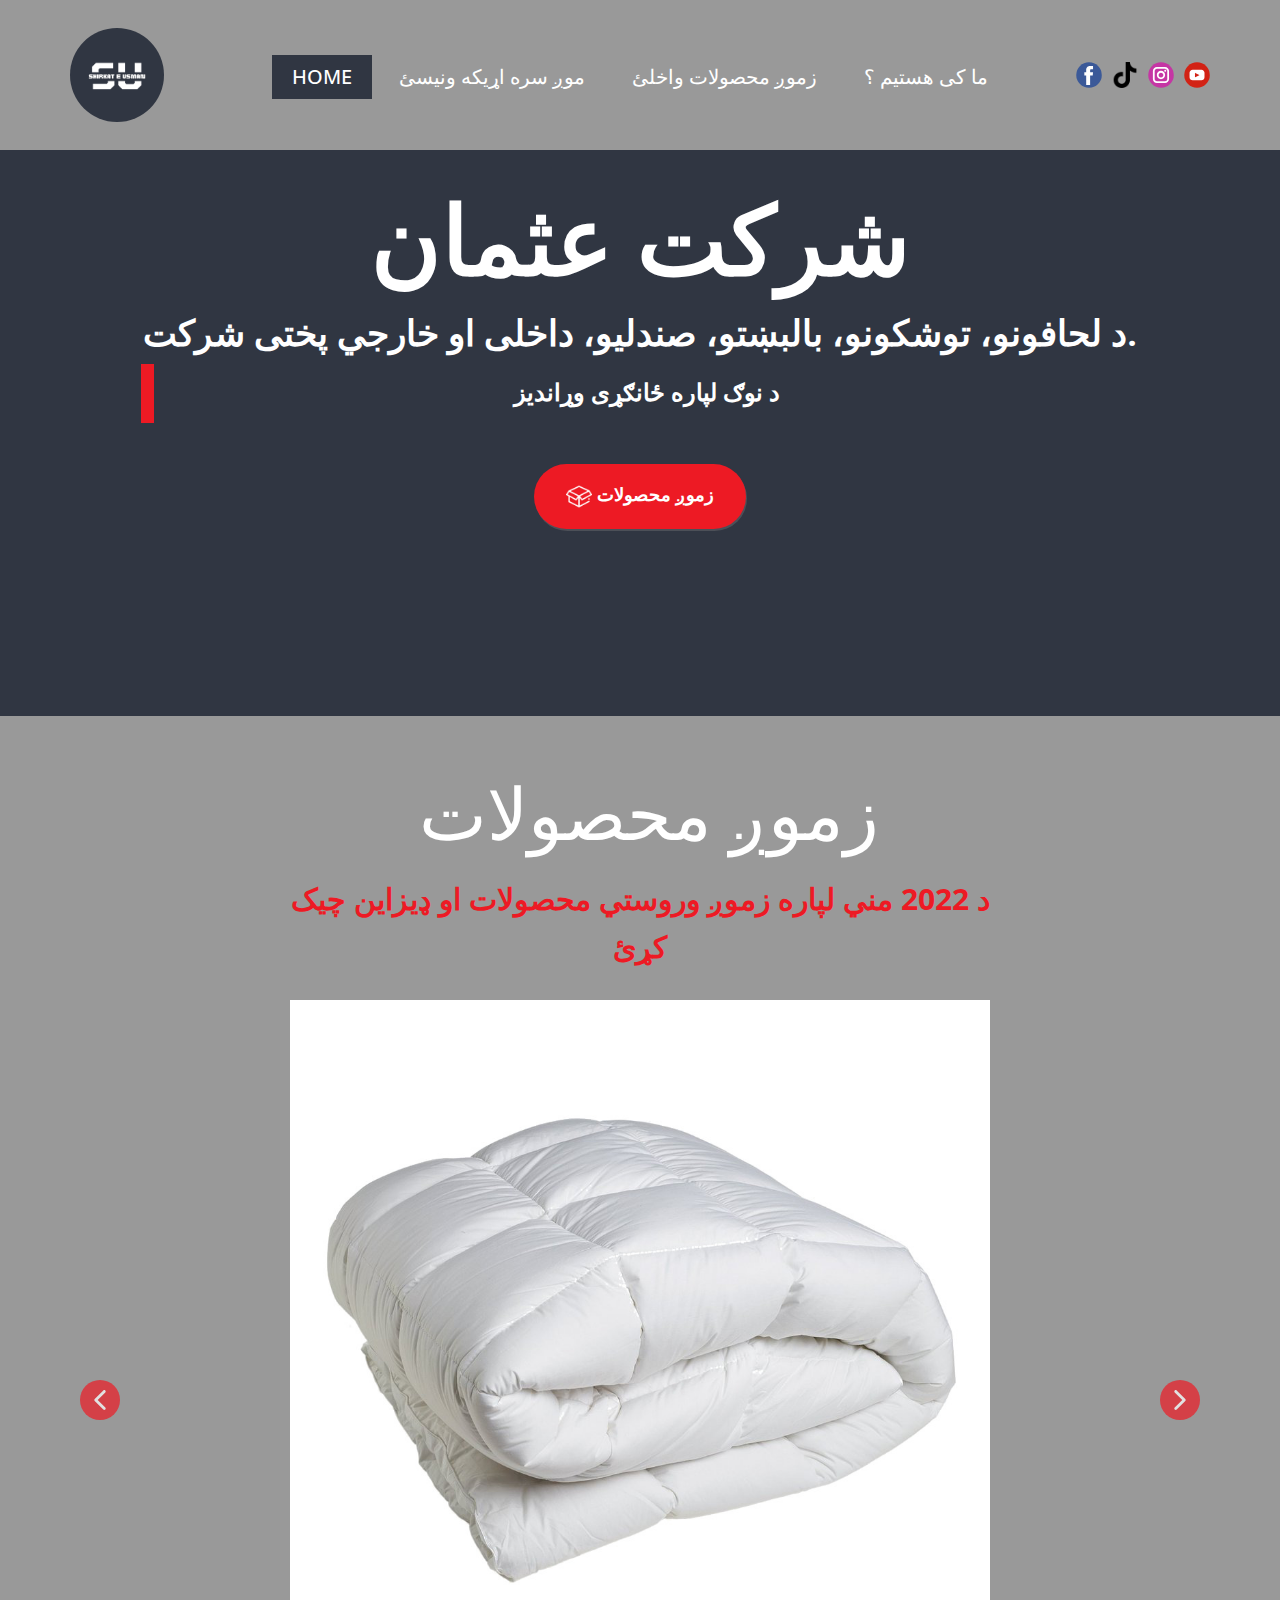
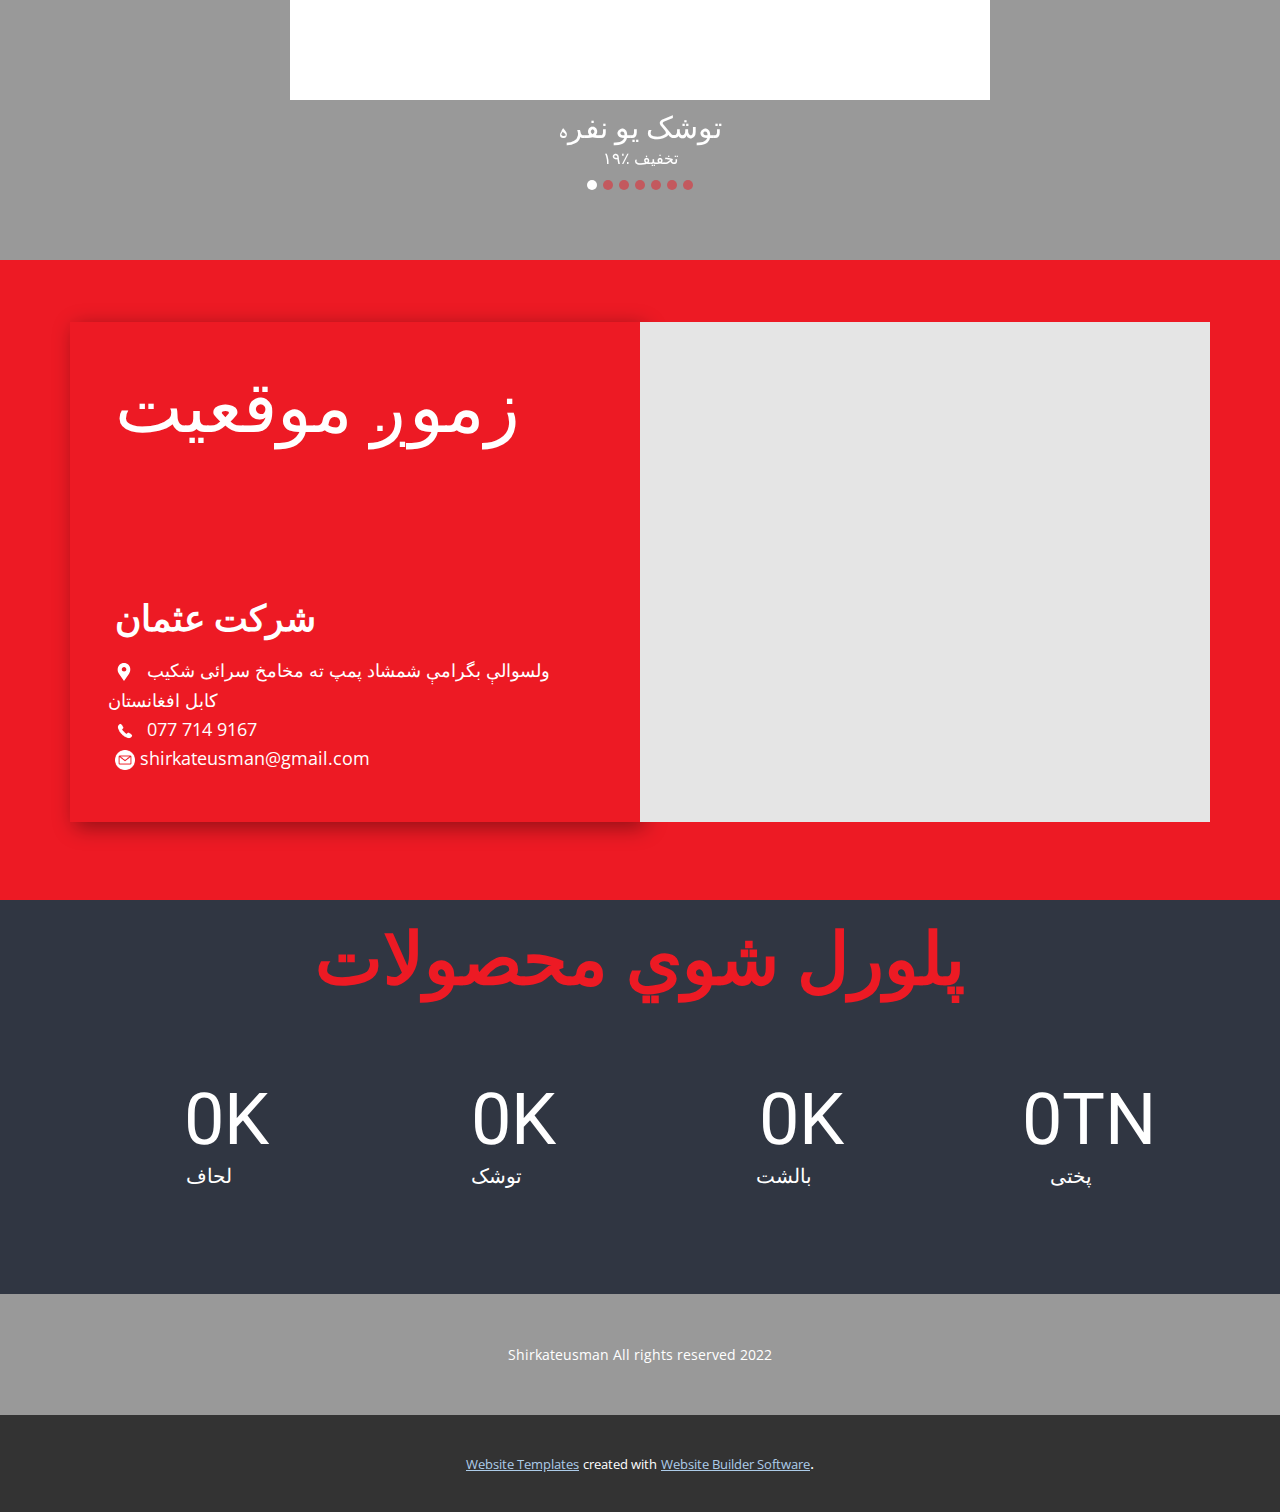
==== index.html @ 60463404 "update navbar links" ====
<!DOCTYPE html>
<html style="font-size: 16px;" lang="en-AF">

<head>
  <meta name="viewport" content="width=device-width, initial-scale=1.0">
  <meta charset="utf-8">
  <meta name="keywords" content="INTUITIVE, Maximize, Your Production">
  <meta name="description"
    content="We are a leading fabric production services company in kabul Afghanistan with about 16 years of selling cotton fabric mattress and pillows in kabul and other provinces of afghanistan  ">
  <meta name="robots" content="index, follow">
  <title>شرکت عثمان د لحافونو توشکو شرکت پہ کبل </title>
  <link rel="stylesheet" href="nicepage.css" media="screen">
  <link rel="stylesheet" href="Home.css" media="screen">
  <script class="u-script" type="text/javascript" src="jquery.js" defer=""></script>
  <script class="u-script" type="text/javascript" src="nicepage.js" defer=""></script>
  <meta name="generator" content="Nicepage 4.20.1, nicepage.com">
  <meta name="title" content="شرکت عثمان د لحافونو توشوکونو شرکت په کابل کې">
  <meta http-equiv="Content-Type" content="text/html; charset=utf-8">
  <meta name="language" content="English">
  <meta name="revisit-after" content="10 days">
  <meta name="author" content="شرکت عثمان">
  <link id="u-theme-google-font" rel="stylesheet"
    href="https://fonts.googleapis.com/css?family=Roboto:100,100i,300,300i,400,400i,500,500i,700,700i,900,900i|Open+Sans:300,300i,400,400i,500,500i,600,600i,700,700i,800,800i">





  <script type="application/ld+json">
    {
      "@context": "http://schema.org",
      "@type": "Organization",
      "name": "Site1",
      "sameAs": [
        "https://www.facebook.com/ShirkatUsman/",
        "https://www.tiktok.com/@coolsu_01",
        "https://www.youtube.com/channel/UCxz8L4foG8QhGZEIFNrtxDw"
      ]
    }
  </script>
  <meta name="theme-color" content="#478ac9">
  <meta property="og:title" content="شرکت عثمان د لحافونو توشکو شرکت پہ کبل">
  <meta property="og:description"
    content="We are a leading fabric production services company in kabul Afghanistan with about 16 years of selling cotton fabric mattress and pillows in kabul and other provinces of afghanistan  ">
  <meta property="og:type" content="website">
</head>

<body data-home-page="Home.html" data-home-page-title="Home" class="u-body u-overlap u-xl-mode" data-lang="en">
  <header class="u-align-center-sm u-align-center-xs u-clearfix u-custom-color-1 u-header u-sticky u-sticky-dba9"
    id="sec-fdee" data-animation-name="" data-animation-duration="0" data-animation-delay="0"
    data-animation-direction="">
    <div class="u-clearfix u-sheet u-sheet-1">
      <div
        class="u-align-center-md u-align-center-sm u-align-center-xs u-align-right-lg u-align-right-xl u-hover-feature u-social-icons u-spacing-10 u-social-icons-1"
        data-animation-name="" data-animation-duration="0" data-animation-direction="">
        <a class="u-social-url" title="facebook" target="_blank" href="https://www.facebook.com/ShirkatUsman/"><span
            class="u-icon u-social-facebook u-social-icon u-icon-1"><svg class="u-svg-link"
              preserveAspectRatio="xMidYMin slice" viewBox="0 0 112 112" style="">
              <use xmlns:xlink="http://www.w3.org/1999/xlink" xlink:href="#svg-246a"></use>
            </svg><svg class="u-svg-content" viewBox="0 0 112 112" x="0" y="0" id="svg-246a">
              <circle fill="currentColor" cx="56.1" cy="56.1" r="55"></circle>
              <path fill="#FFFFFF" d="M73.5,31.6h-9.1c-1.4,0-3.6,0.8-3.6,3.9v8.5h12.6L72,58.3H60.8v40.8H43.9V58.3h-8V43.9h8v-9.2
            c0-6.7,3.1-17,17-17h12.5v13.9H73.5z"></path>
            </svg></span>
        </a>
        <a class="u-social-url" title="tiktok" target="_blank" href="https://www.tiktok.com/@coolsu_01"><span
            class="u-file-icon u-icon u-social-icon u-social-twitter u-icon-2"><img src="images/3046120.png"
              alt=""></span>
        </a>
        <a class="u-social-url" title="instagram" target="_blank" href=""><span
            class="u-icon u-social-icon u-social-instagram u-icon-3"><svg class="u-svg-link"
              preserveAspectRatio="xMidYMin slice" viewBox="0 0 112 112" style="">
              <use xmlns:xlink="http://www.w3.org/1999/xlink" xlink:href="#svg-6060"></use>
            </svg><svg class="u-svg-content" viewBox="0 0 112 112" x="0" y="0" id="svg-6060">
              <circle fill="currentColor" cx="56.1" cy="56.1" r="55"></circle>
              <path fill="#FFFFFF"
                d="M55.9,38.2c-9.9,0-17.9,8-17.9,17.9C38,66,46,74,55.9,74c9.9,0,17.9-8,17.9-17.9C73.8,46.2,65.8,38.2,55.9,38.2
            z M55.9,66.4c-5.7,0-10.3-4.6-10.3-10.3c-0.1-5.7,4.6-10.3,10.3-10.3c5.7,0,10.3,4.6,10.3,10.3C66.2,61.8,61.6,66.4,55.9,66.4z">
              </path>
              <path fill="#FFFFFF"
                d="M74.3,33.5c-2.3,0-4.2,1.9-4.2,4.2s1.9,4.2,4.2,4.2s4.2-1.9,4.2-4.2S76.6,33.5,74.3,33.5z"></path>
              <path fill="#FFFFFF" d="M73.1,21.3H38.6c-9.7,0-17.5,7.9-17.5,17.5v34.5c0,9.7,7.9,17.6,17.5,17.6h34.5c9.7,0,17.5-7.9,17.5-17.5V38.8
            C90.6,29.1,82.7,21.3,73.1,21.3z M83,73.3c0,5.5-4.5,9.9-9.9,9.9H38.6c-5.5,0-9.9-4.5-9.9-9.9V38.8c0-5.5,4.5-9.9,9.9-9.9h34.5
            c5.5,0,9.9,4.5,9.9,9.9V73.3z"></path>
            </svg></span>
        </a>
        <a class="u-social-url" target="_blank" data-type="YouTube" title="YouTube"
          href="https://www.youtube.com/channel/UCxz8L4foG8QhGZEIFNrtxDw"><span
            class="u-icon u-social-icon u-social-youtube u-icon-4"><svg class="u-svg-link"
              preserveAspectRatio="xMidYMin slice" viewBox="0 0 112 112" style="">
              <use xmlns:xlink="http://www.w3.org/1999/xlink" xlink:href="#svg-0377"></use>
            </svg><svg class="u-svg-content" viewBox="0 0 112 112" x="0" y="0" id="svg-0377">
              <circle fill="currentColor" cx="56.1" cy="56.1" r="55"></circle>
              <path fill="#FFFFFF"
                d="M74.9,33.3H37.3c-7.4,0-13.4,6-13.4,13.4v18.8c0,7.4,6,13.4,13.4,13.4h37.6c7.4,0,13.4-6,13.4-13.4V46.7 C88.3,39.3,82.3,33.3,74.9,33.3L74.9,33.3z M65.9,57l-17.6,8.4c-0.5,0.2-1-0.1-1-0.6V47.5c0-0.5,0.6-0.9,1-0.6l17.6,8.9 C66.4,56,66.4,56.8,65.9,57L65.9,57z">
              </path>
            </svg></span>
        </a>
      </div>
      <nav
        class="u-align-center-lg u-align-center-xl u-align-right-md u-align-right-sm u-align-right-xs u-menu u-menu-one-level u-offcanvas u-menu-1"
        data-responsive-from="MD">
        <div class="menu-collapse"
          style="font-size: 1.25rem; letter-spacing: 0px; text-transform: uppercase; font-weight: 500;">
          <a class="u-button-style u-custom-active-border-color u-custom-active-color u-custom-border u-custom-border-color u-custom-borders u-custom-hover-border-color u-custom-hover-color u-custom-left-right-menu-spacing u-custom-padding-bottom u-custom-text-active-color u-custom-text-color u-custom-text-hover-color u-custom-top-bottom-menu-spacing u-nav-link"
            href="#" style="font-size: calc(1em + 4px);">
            <svg class="u-svg-link" preserveAspectRatio="xMidYMin slice" viewBox="0 0 302 302" style="">
              <use xmlns:xlink="http://www.w3.org/1999/xlink" xlink:href="#svg-8a8f"></use>
            </svg>
            <svg xmlns="http://www.w3.org/2000/svg" xmlns:xlink="http://www.w3.org/1999/xlink" version="1.1"
              id="svg-8a8f" x="0px" y="0px" viewBox="0 0 302 302" style="enable-background:new 0 0 302 302;"
              xml:space="preserve" class="u-svg-content">
              <g>
                <rect y="36" width="302" height="30"></rect>
                <rect y="236" width="302" height="30"></rect>
                <rect y="136" width="302" height="30"></rect>
              </g>
              <g></g>
              <g></g>
              <g></g>
              <g></g>
              <g></g>
              <g></g>
              <g></g>
              <g></g>
              <g></g>
              <g></g>
              <g></g>
              <g></g>
              <g></g>
              <g></g>
              <g></g>
            </svg>
          </a>
        </div>
        <div class="u-custom-menu u-nav-container">
          <ul class="u-nav u-spacing-2 u-unstyled u-nav-1">
            <li class="u-nav-item"><a
                class="u-active-custom-color-2 u-border-active-palette-1-base u-border-hover-palette-1-base u-border-no-left u-border-no-right u-border-no-top u-button-style u-hover-white u-nav-link u-text-active-white u-text-hover-custom-color-2"
                href="index.html" style="padding: 12px 20px;">Home</a>
            </li>
            <li class="u-nav-item"><a
                class="u-active-custom-color-2 u-border-active-palette-1-base u-border-hover-palette-1-base u-border-no-left u-border-no-right u-border-no-top u-button-style u-hover-white u-nav-link u-text-active-white u-text-hover-custom-color-2"
                href="موږ-سره-اړیکه-ونیسئ.html" style="padding: 12px 20px;">موږ سره اړیکه ونیسئ</a>
            </li>
            <li class="u-nav-item"><a
                class="u-active-custom-color-2 u-border-active-palette-1-base u-border-hover-palette-1-base u-border-no-left u-border-no-right u-border-no-top u-button-style u-hover-white u-nav-link u-text-active-white u-text-hover-custom-color-2"
                href="زموږ-محصولات-واخلئ.html" style="padding: 12px 20px;">زموږ محصولات واخلئ</a>
            </li>
            <li class="u-nav-item"><a
                class="u-active-custom-color-2 u-border-active-palette-1-base u-border-hover-palette-1-base u-border-no-left u-border-no-right u-border-no-top u-button-style u-hover-white u-nav-link u-text-active-white u-text-hover-custom-color-2"
                href="ما-کی-هستیم-؟.html" style="padding: 12px 20px;">ما کی هستیم ؟</a>
            </li>
          </ul>
        </div>
        <div class="u-custom-menu u-nav-container-collapse">
          <div
            class="u-align-center u-container-style u-custom-color-1 u-inner-container-layout u-opacity u-opacity-95 u-sidenav">
            <div class="u-inner-container-layout u-sidenav-overflow">
              <div class="u-menu-close"></div>
              <ul class="u-align-center u-nav u-popupmenu-items u-unstyled u-nav-2">
                <li class="u-nav-item"><a class="u-button-style u-nav-link" href="index.html">Home</a>
                </li>
                <li class="u-nav-item"><a class="u-button-style u-nav-link" href="موږ-سره-اړیکه-ونیسئ.html">موږ سره
                    اړیکه ونیسئ</a>
                </li>
                <li class="u-nav-item"><a class="u-button-style u-nav-link" href="زموږ-محصولات-واخلئ.html">زموږ محصولات
                    واخلئ</a>
                </li>
                <li class="u-nav-item"><a class="u-button-style u-nav-link" href="ما-کی-هستیم-؟.html">ما کی هستیم ؟</a>
                </li>
              </ul>
            </div>
          </div>
          <div class="u-black u-menu-overlay u-opacity u-opacity-70"></div>
        </div>
      </nav>
      <img class="u-align-left u-image u-image-circle u-preserve-proportions lazyload u-image-1" alt=""
        data-image-width="500" data-image-height="500" data-src="images/Logo_3.png">
    </div>
    <style class="u-sticky-style" data-style-id="dba9">
      .u-sticky-fixed.u-sticky-dba9,
      .u-body.u-sticky-fixed .u-sticky-dba9 {
        box-shadow: 0px 2px 8px 0px rgba(128, 128, 128, 1) !important
      }
    </style>
  </header>
  <section class="u-align-center u-clearfix u-custom-color-2 u-section-1" src="" id="sec-1e52">
    <div class="u-clearfix u-sheet u-sheet-1">
      <h1 class="u-text u-text-default u-title u-text-1">شرکت عثمان</h1>
      <h2 class="u-align-center-xs u-text u-text-2">د لحافونو، توشکونو، بالبښتو، صندلیو، داخلی او خارجي پختی شرکت. </h2>
      <blockquote class="u-border-13 u-border-custom-color-1 u-custom-font u-heading-font u-text u-text-3"> د نوګ لپاره
        ځانګړی وړاندیز</blockquote>
      <a href="https://nicepage.com/k/auction-website-templates"
        class="u-align-center u-border-2 u-border-hover-palette-1-base u-btn u-btn-round u-button-style u-custom-color-1 u-hover-palette-1-base u-radius-50 u-text-body-alt-color u-btn-1"><span
          class="u-file-icon u-icon u-text-white u-icon-1"><img src="images/3114481-15ed38ca.png"
            alt=""></span>&nbsp;​زموږ محصولات
      </a>
    </div>
  </section>
  <section class="u-align-center u-clearfix u-grey-40 u-section-2" id="sec-2c00">
    <div class="u-clearfix u-sheet u-sheet-1">
      <h1 class="u-text u-text-default u-title u-text-1"> &nbsp;​زموږ محصولات</h1>
      <p class="u-text u-text-custom-color-1 u-text-2"> د 2022 مني لپاره زموږ وروستي محصولات او ډیزاین چیک کړئ</p>
      <div class="u-carousel u-expanded-width-xs u-gallery u-layout-carousel u-lightbox u-show-text-always u-gallery-1"
        id="carousel-3839" data-interval="5000" data-u-ride="carousel">
        <ol class="u-absolute-hcenter u-carousel-indicators u-carousel-indicators-1">
          <li data-u-target="#carousel-3839" data-u-slide-to="0"
            class="u-active u-active-white u-custom-color-1 u-shape-circle" style="width: 10px; height: 10px;"></li>
          <li data-u-target="#carousel-3839" data-u-slide-to="1" class="u-active-white u-custom-color-1 u-shape-circle"
            style="width: 10px; height: 10px;"></li>
          <li data-u-target="#carousel-3839" data-u-slide-to="2" class="u-active-white u-custom-color-1 u-shape-circle"
            style="width: 10px; height: 10px;"></li>
          <li data-u-target="#carousel-3839" data-u-slide-to="3" class="u-active-white u-custom-color-1 u-shape-circle"
            style="width: 10px; height: 10px;"></li>
          <li data-u-target="#carousel-3839" data-u-slide-to="4" class="u-active-white u-custom-color-1 u-shape-circle"
            style="width: 10px; height: 10px;"></li>
          <li data-u-target="#carousel-3839" data-u-slide-to="5" class="u-active-white u-custom-color-1 u-shape-circle"
            style="width: 10px; height: 10px;"></li>
          <li data-u-target="#carousel-3839" data-u-slide-to="6" class="u-active-white u-custom-color-1 u-shape-circle"
            style="width: 10px; height: 10px;"></li>
        </ol>
        <div class="u-carousel-inner u-gallery-inner u-gallery-inner-1" role="listbox">
          <div class="u-active u-carousel-item u-gallery-item u-carousel-item-1">
            <div class="u-back-slide u-back-slide-1" data-image-width="1024" data-image-height="1024">
              <img class="u-back-image u-expanded u-image-contain lazyload" alt="توشک  یو نفرہ"
                data-src="images/71769de2-7d92-9ad4-7c0b-303e18961641.jpg">
            </div>
            <div class="u-align-center u-over-slide u-valign-top-xs u-over-slide-1">
              <h3 class="u-gallery-heading">توشک یو نفرہ</h3>
              <p class="u-gallery-text">۱۹٪ تخفیف</p>
            </div>
          </div>
          <div class="u-carousel-item u-gallery-item u-carousel-item-2" data-image-width="462" data-image-height="413">
            <div class="u-back-slide u-back-slide-2" data-image-width="409" data-image-height="409">
              <img class="u-back-image u-expanded u-image-contain lazyload" alt="لحاف فرمایشی پنځه نفره"
                data-src="images/images8.jpeg">
            </div>
            <div class="u-align-center u-over-slide u-valign-top-xs u-over-slide-2">
              <h3 class="u-gallery-heading">لحاف فرمایشی پنځه نفره</h3>
              <p class="u-gallery-text">۱۵% تخفیف</p>
            </div>
          </div>
          <div class="u-carousel-item u-gallery-item u-carousel-item-3">
            <div class="u-back-slide u-back-slide-3" data-image-width="1200" data-image-height="1200">
              <img class="u-back-image u-expanded u-image-contain lazyload" alt="دو نفرہ دیزاین دار"
                data-src="images/IMG-20221019-WA0026.jpg">
            </div>
            <div class="u-align-center u-over-slide u-valign-top-xs u-over-slide-3">
              <h3 class="u-gallery-heading">دو نفرہ دیزاین دار</h3>
              <p class="u-gallery-text">۲۵% تخفیف</p>
            </div>
          </div>
          <div class="u-carousel-item u-gallery-item u-carousel-item-4">
            <div class="u-back-slide u-back-slide-4" data-image-width="1200" data-image-height="1200">
              <img class="u-back-image u-expanded u-image-contain lazyload" alt="لحاف دو نفرہ سادہ "
                data-src="images/IMG-20221019-WA0023.jpg">
            </div>
            <div class="u-align-center u-over-slide u-valign-top-xs u-over-slide-4">
              <h3 class="u-gallery-heading">لحاف دو نفرہ سادہ </h3>
              <p class="u-gallery-text">۱۵% تخفیف</p>
            </div>
          </div>
          <div class="u-carousel-item u-gallery-item u-carousel-item-5">
            <div class="u-back-slide u-back-slide-5" data-image-width="2160" data-image-height="1080">
              <img class="u-back-image u-expanded u-image-contain lazyload" data-src="images/hotel-pillow-full.jpg">
            </div>
            <div class="u-align-center u-over-slide u-valign-top-xs u-over-slide-5">
              <h3 class="u-gallery-heading">فرمایشی بال فایبر</h3>
              <p class="u-gallery-text">۲۰% تخفیف</p>
            </div>
          </div>
          <div class="u-carousel-item u-gallery-item u-carousel-item-6">
            <div class="u-back-slide u-back-slide-6" data-image-width="1200" data-image-height="1200">
              <img class="u-back-image u-expanded u-image-contain lazyload" alt="لحاف یو نفرہ سادہ"
                data-src="images/IMG-20221019-WA0005.jpg">
            </div>
            <div class="u-align-center u-over-slide u-valign-top-xs u-over-slide-6">
              <h3 class="u-gallery-heading">لحاف یو نفرہ سادہ</h3>
              <p class="u-gallery-text">۳۰% تخفیف</p>
            </div>
          </div>
          <div class="u-carousel-item u-gallery-item u-carousel-item-7" data-image-width="1200"
            data-image-height="1200">
            <div class="u-back-slide u-back-slide-7">
              <img class="u-back-image u-expanded u-image-contain lazyload" alt="د خوب بالښت"
                data-src="images/IMG-20221019-WA0006.jpg">
            </div>
            <div class="u-align-center u-over-slide u-valign-top-xs u-over-slide-7">
              <h3 class="u-gallery-heading">د خوب بالښت</h3>
              <p class="u-gallery-text">تخفیف ٪ ۱۰</p>
            </div>
            <style data-mode="XL" data-visited="true"></style>
            <style data-mode="LG"></style>
            <style data-mode="MD"></style>
            <style data-mode="SM" data-visited="true"></style>
            <style data-mode="XS" data-visited="true"></style>
          </div>
        </div>
        <a class="u-absolute-vcenter-lg u-absolute-vcenter-md u-absolute-vcenter-xl u-carousel-control u-carousel-control-prev u-custom-color-1 u-icon-circle u-opacity u-opacity-70 u-spacing-10 u-text-white u-carousel-control-1"
          href="#carousel-3839" role="button" data-u-slide="prev">
          <span aria-hidden="true">
            <svg viewBox="0 0 451.847 451.847">
              <path d="M97.141,225.92c0-8.095,3.091-16.192,9.259-22.366L300.689,9.27c12.359-12.359,32.397-12.359,44.751,0
c12.354,12.354,12.354,32.388,0,44.748L173.525,225.92l171.903,171.909c12.354,12.354,12.354,32.391,0,44.744
c-12.354,12.365-32.386,12.365-44.745,0l-194.29-194.281C100.226,242.115,97.141,234.018,97.141,225.92z"></path>
            </svg>
          </span>
          <span class="sr-only">
            <svg viewBox="0 0 451.847 451.847">
              <path d="M97.141,225.92c0-8.095,3.091-16.192,9.259-22.366L300.689,9.27c12.359-12.359,32.397-12.359,44.751,0
c12.354,12.354,12.354,32.388,0,44.748L173.525,225.92l171.903,171.909c12.354,12.354,12.354,32.391,0,44.744
c-12.354,12.365-32.386,12.365-44.745,0l-194.29-194.281C100.226,242.115,97.141,234.018,97.141,225.92z"></path>
            </svg>
          </span>
        </a>
        <a class="u-absolute-vcenter-lg u-absolute-vcenter-md u-absolute-vcenter-xl u-carousel-control u-carousel-control-next u-custom-color-1 u-icon-circle u-opacity u-opacity-70 u-spacing-10 u-text-white u-carousel-control-2"
          href="#carousel-3839" role="button" data-u-slide="next">
          <span aria-hidden="true">
            <svg viewBox="0 0 451.846 451.847">
              <path d="M345.441,248.292L151.154,442.573c-12.359,12.365-32.397,12.365-44.75,0c-12.354-12.354-12.354-32.391,0-44.744
L278.318,225.92L106.409,54.017c-12.354-12.359-12.354-32.394,0-44.748c12.354-12.359,32.391-12.359,44.75,0l194.287,194.284
c6.177,6.18,9.262,14.271,9.262,22.366C354.708,234.018,351.617,242.115,345.441,248.292z"></path>
            </svg>
          </span>
          <span class="sr-only">
            <svg viewBox="0 0 451.846 451.847">
              <path d="M345.441,248.292L151.154,442.573c-12.359,12.365-32.397,12.365-44.75,0c-12.354-12.354-12.354-32.391,0-44.744
L278.318,225.92L106.409,54.017c-12.354-12.359-12.354-32.394,0-44.748c12.354-12.359,32.391-12.359,44.75,0l194.287,194.284
c6.177,6.18,9.262,14.271,9.262,22.366C354.708,234.018,351.617,242.115,345.441,248.292z"></path>
            </svg>
          </span>
        </a>
      </div>
    </div>
  </section>
  <section class="u-clearfix u-custom-color-1 u-section-3" id="sec-26f0">
    <div class="u-clearfix u-sheet u-sheet-1">
      <div class="u-clearfix u-expanded-width u-layout-wrap u-layout-wrap-1">
        <div class="u-layout">
          <div class="u-layout-row">
            <div
              class="u-align-center-md u-align-center-sm u-align-center-xs u-align-left-lg u-align-left-xl u-container-style u-layout-cell u-left-cell u-size-30 u-layout-cell-1">
              <div class="u-container-layout u-valign-middle u-container-layout-1">
                <h1 class="u-text u-title u-text-1">زموږ موقعیت<span style="font-size: 1.875rem;">
                    <span style="font-size: 3rem;"></span>
                  </span>
                </h1>
                <h2 class="u-text u-text-2">شرکت عثمان</h2>
                <p class="u-text u-text-3"> &nbsp;<span class="u-icon u-icon-1"><svg class="u-svg-content"
                      viewBox="0 0 54.757 54.757" x="0px" y="0px" style="width: 1em; height: 1em;">
                      <path d="M40.94,5.617C37.318,1.995,32.502,0,27.38,0c-5.123,0-9.938,1.995-13.56,5.617c-6.703,6.702-7.536,19.312-1.804,26.952
	L27.38,54.757L42.721,32.6C48.476,24.929,47.643,12.319,40.94,5.617z M27.557,26c-3.859,0-7-3.141-7-7s3.141-7,7-7s7,3.141,7,7
	S31.416,26,27.557,26z"></path>
                    </svg><img></span>&nbsp;ولسوالې بگرامې شمشاد پمپ ته مخامخ سرائی شکیب کابل افغانستان
                </p>
                <p class="u-text u-text-4"><span class="u-file-icon u-icon u-text-white u-icon-2"><img
                      src="images/2354127-f05e8e82.png" alt=""></span>&nbsp;077 714 9167
                </p>
                <p class="u-text u-text-5"><span class="u-file-icon u-icon u-text-white u-icon-3"><img
                      src="images/3178158-03f62ab4.png" alt=""></span>&nbsp;shirkateusman@gmail.com
                </p>
              </div>
            </div>
            <div class="u-container-style u-layout-cell u-right-cell u-size-30 u-layout-cell-2">
              <div class="u-container-layout u-container-layout-2">
                <div class="u-expanded u-grey-10 u-map">
                  <div class="embed-responsive">
                    <iframe class="embed-responsive-item lazyload"
                      data-map="[base64]"
                      data-src="https://www.google.com/maps/embed?pb=!1m18!1m12!1m3!1d3288.2065934050825!2d69.25980271513185!3d34.49764640157399!2m3!1f0!2f0!3f0!3m2!1i1024!2i768!4f13.1!3m3!1m2!1s0x38d16bde4ac7e175%3A0xe1cfdc3e6ce4eb0d!2zUWFsYS1lLUFobWFkIEtoYW4gQnVzIFN0b3Ag2KfbjNiz2Krar9in2Ycg2YLZhNi52Ycg2KfYrdmF2K8g2K7Yp9mG!5e0!3m2!1sen!2s!4v1666772778720!5m2!1sen!2s"></iframe>
                  </div>
                </div>
              </div>
            </div>
          </div>
        </div>
      </div>
    </div>
  </section>
  <section class="u-align-center u-clearfix u-custom-color-2 u-section-4" id="sec-ad51">
    <div class="u-clearfix u-sheet u-valign-middle-md u-sheet-1">
      <h1 class="u-align-center u-text u-text-custom-color-1 u-text-default u-title u-text-1"> پلورل شوي محصولات</h1>
      <div class="u-expanded-width u-list u-list-1">
        <div class="u-repeater u-repeater-1">
          <div class="u-align-center u-container-style u-list-item u-repeater-item">
            <div class="u-container-layout u-similar-container u-container-layout-1">
              <h1 class="u-align-center-lg u-align-center-md u-align-center-sm u-align-left-xs u-text u-title u-text-2"
                data-animation-name="counter" data-animation-event="scroll" data-animation-duration="3000">95K</h1>
              <p class="u-align-right-md u-align-right-sm u-align-right-xs u-text u-text-3">لحاف</p>
            </div>
          </div>
          <div class="u-align-center u-container-style u-list-item u-repeater-item">
            <div class="u-container-layout u-similar-container u-container-layout-2">
              <h1 class="u-align-center-lg u-align-center-md u-align-center-sm u-align-left-xs u-text u-title u-text-4"
                data-animation-name="counter" data-animation-event="scroll" data-animation-duration="3000">50K</h1>
              <p class="u-align-right-md u-align-right-sm u-align-right-xs u-text u-text-5">توشک</p>
            </div>
          </div>
          <div class="u-align-center u-container-style u-list-item u-repeater-item">
            <div class="u-container-layout u-similar-container u-container-layout-3">
              <h1 class="u-align-center-lg u-align-center-md u-align-center-sm u-align-left-xs u-text u-title u-text-6"
                data-animation-name="counter" data-animation-event="scroll" data-animation-duration="3000">90K</h1>
              <p class="u-align-right-md u-align-right-sm u-align-right-xs u-text u-text-7">بالشت</p>
            </div>
          </div>
          <div class="u-align-center u-container-style u-list-item u-repeater-item">
            <div class="u-container-layout u-similar-container u-container-layout-4">
              <h1 class="u-align-center-lg u-align-center-md u-align-center-sm u-align-left-xs u-text u-title u-text-8"
                data-animation-name="counter" data-animation-event="scroll" data-animation-duration="3000">80TN</h1>
              <p class="u-align-right-md u-align-right-sm u-align-right-xs u-text u-text-9">پختی</p>
            </div>
          </div>
        </div>
      </div>
    </div>
  </section>
  <style class="u-overlap-style">
    .u-overlap:not(.u-sticky-scroll) .u-header {
      background-color: #999999 !important
    }
  </style>


  <footer class="u-align-center u-clearfix u-footer u-grey-40 u-footer" id="sec-8212">
    <div class="u-clearfix u-sheet u-sheet-1">
      <p class="u-small-text u-text u-text-variant u-text-1">Shirkateusman All rights reserved 2022</p>
    </div>
  </footer>
  <section class="u-backlink u-clearfix u-grey-80">
    <a class="u-link" href="https://nicepage.com/website-templates" target="_blank">
      <span>Website Templates</span>
    </a>
    <p class="u-text">
      <span>created with</span>
    </p>
    <a class="u-link" href="" target="_blank">
      <span>Website Builder Software</span>
    </a>.
  </section><span
    style="height: 64px; width: 64px; margin-left: 0px; margin-right: auto; margin-top: 0px; background-image: none; right: 20px; bottom: 20px; padding: 24px;"
    class="u-back-to-top u-icon u-icon-circle u-opacity u-opacity-85 u-white" data-href="#">
    <svg class="u-svg-link" preserveAspectRatio="xMidYMin slice" viewBox="0 0 551.13 551.13">
      <use xmlns:xlink="http://www.w3.org/1999/xlink" xlink:href="#svg-1d98"></use>
    </svg>
    <svg class="u-svg-content" enable-background="new 0 0 551.13 551.13" viewBox="0 0 551.13 551.13"
      xmlns="http://www.w3.org/2000/svg" id="svg-1d98">
      <path d="m275.565 189.451 223.897 223.897h51.668l-275.565-275.565-275.565 275.565h51.668z"></path>
    </svg>
  </span>

</body>

</html>
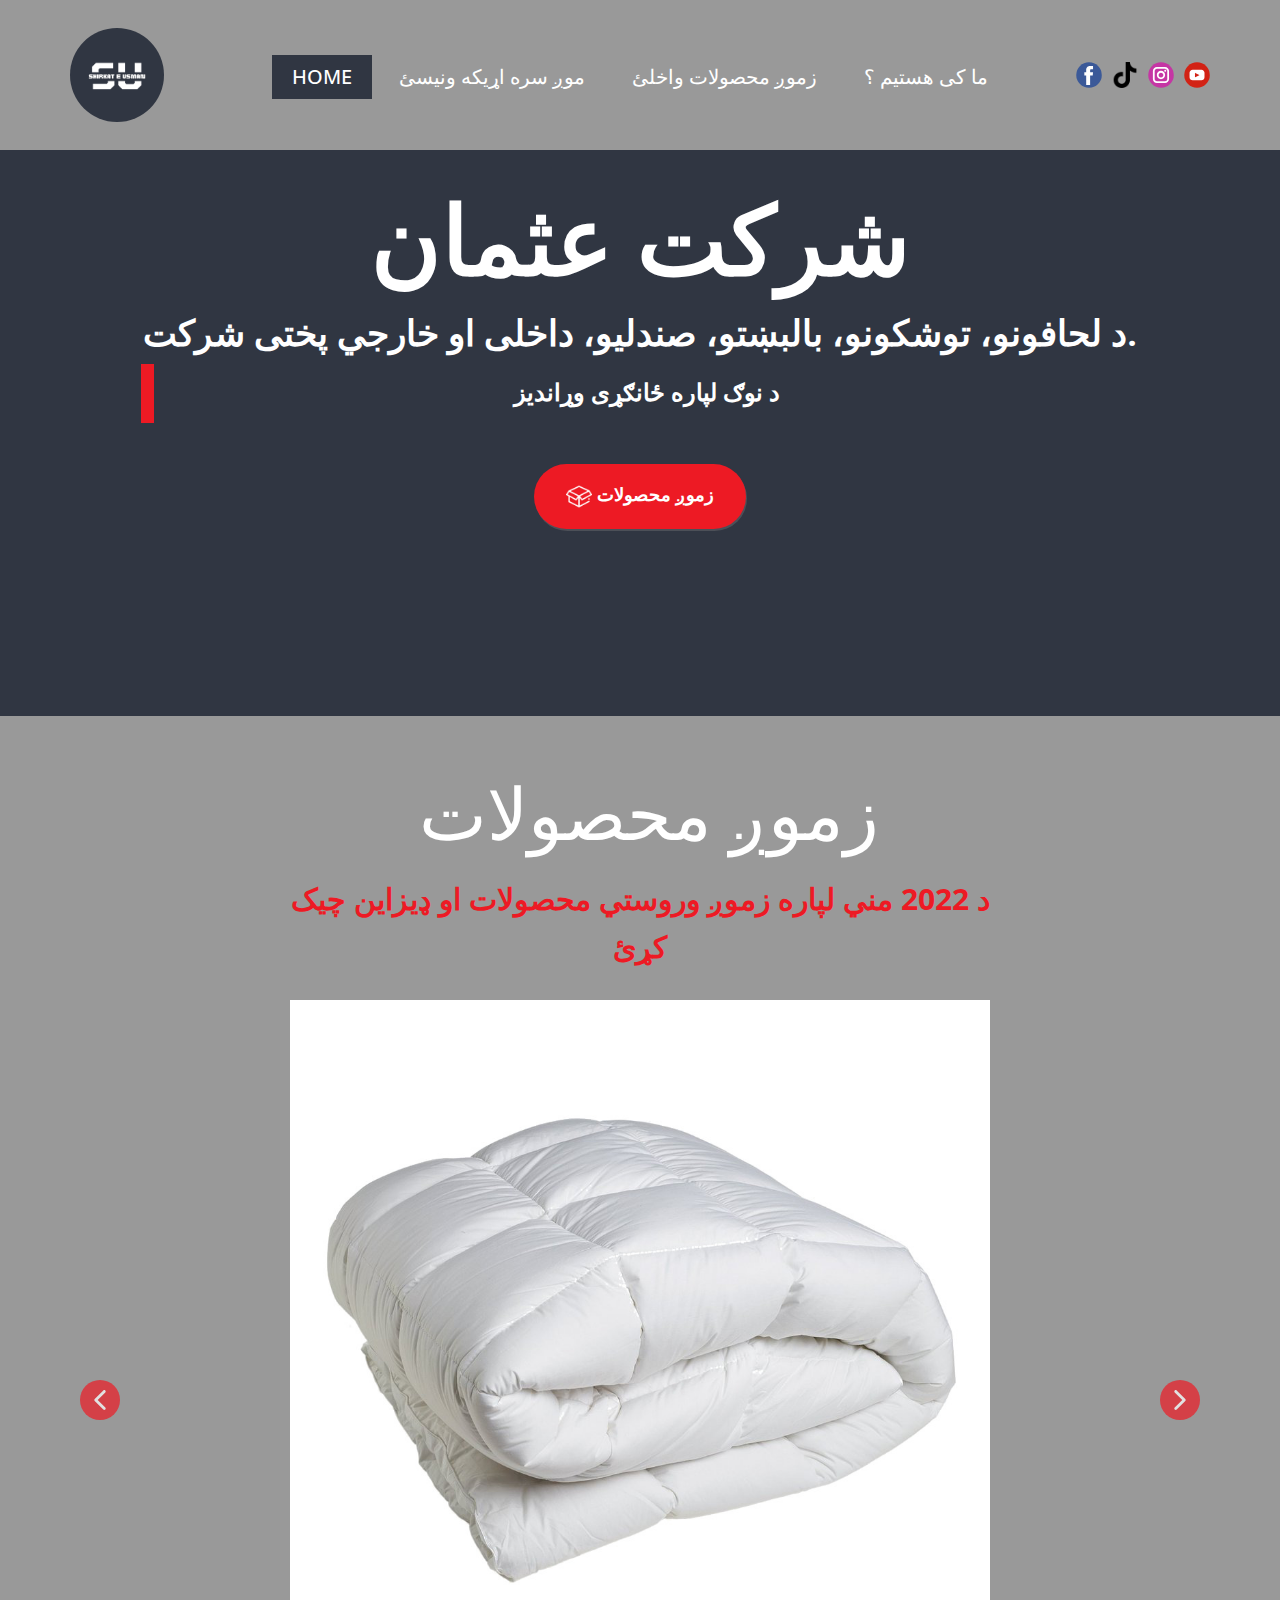
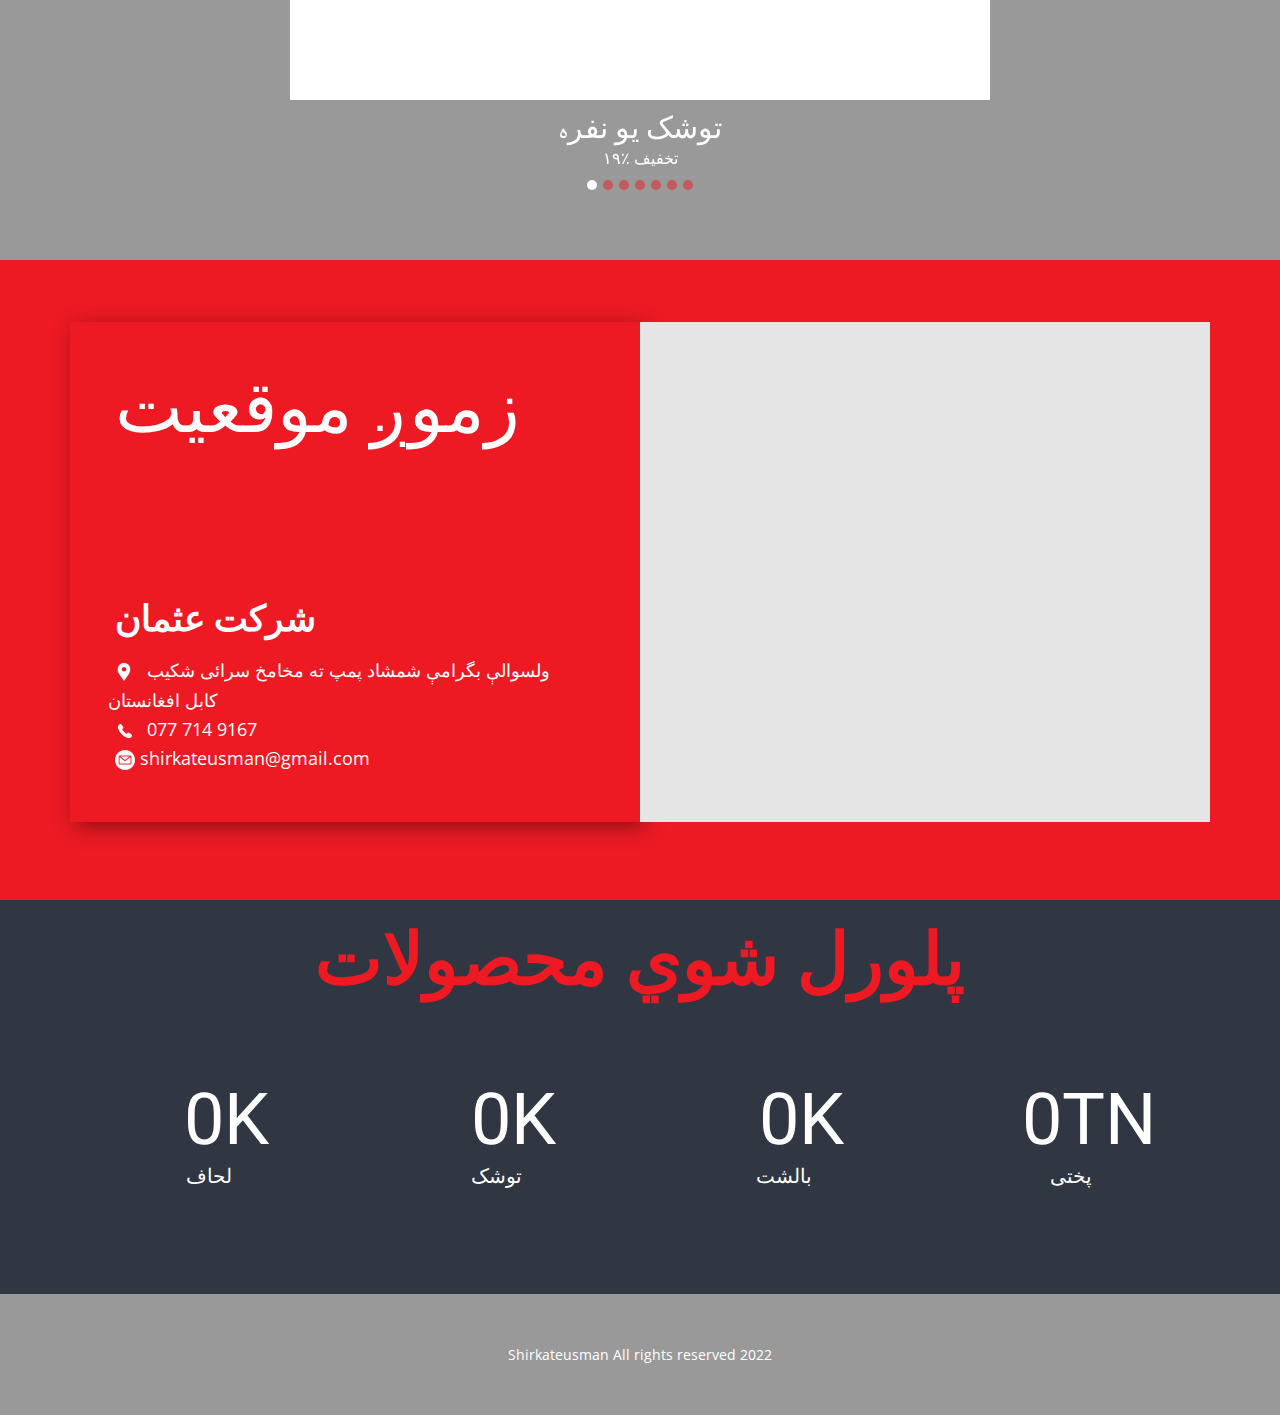
==== commit c5e00d10: "removed the company footer" ====
--- a/index.html
+++ b/index.html
@@ -427,7 +427,7 @@
       <p class="u-small-text u-text u-text-variant u-text-1">Shirkateusman All rights reserved 2022</p>
     </div>
   </footer>
-  <section class="u-backlink u-clearfix u-grey-80">
+<!--   <section class="u-backlink u-clearfix u-grey-80">
     <a class="u-link" href="https://nicepage.com/website-templates" target="_blank">
       <span>Website Templates</span>
     </a>
@@ -437,7 +437,8 @@
     <a class="u-link" href="" target="_blank">
       <span>Website Builder Software</span>
     </a>.
-  </section><span
+  </section> -->
+  <span
     style="height: 64px; width: 64px; margin-left: 0px; margin-right: auto; margin-top: 0px; background-image: none; right: 20px; bottom: 20px; padding: 24px;"
     class="u-back-to-top u-icon u-icon-circle u-opacity u-opacity-85 u-white" data-href="#">
     <svg class="u-svg-link" preserveAspectRatio="xMidYMin slice" viewBox="0 0 551.13 551.13">
@@ -451,4 +452,4 @@
 
 </body>
 
-</html>+</html>
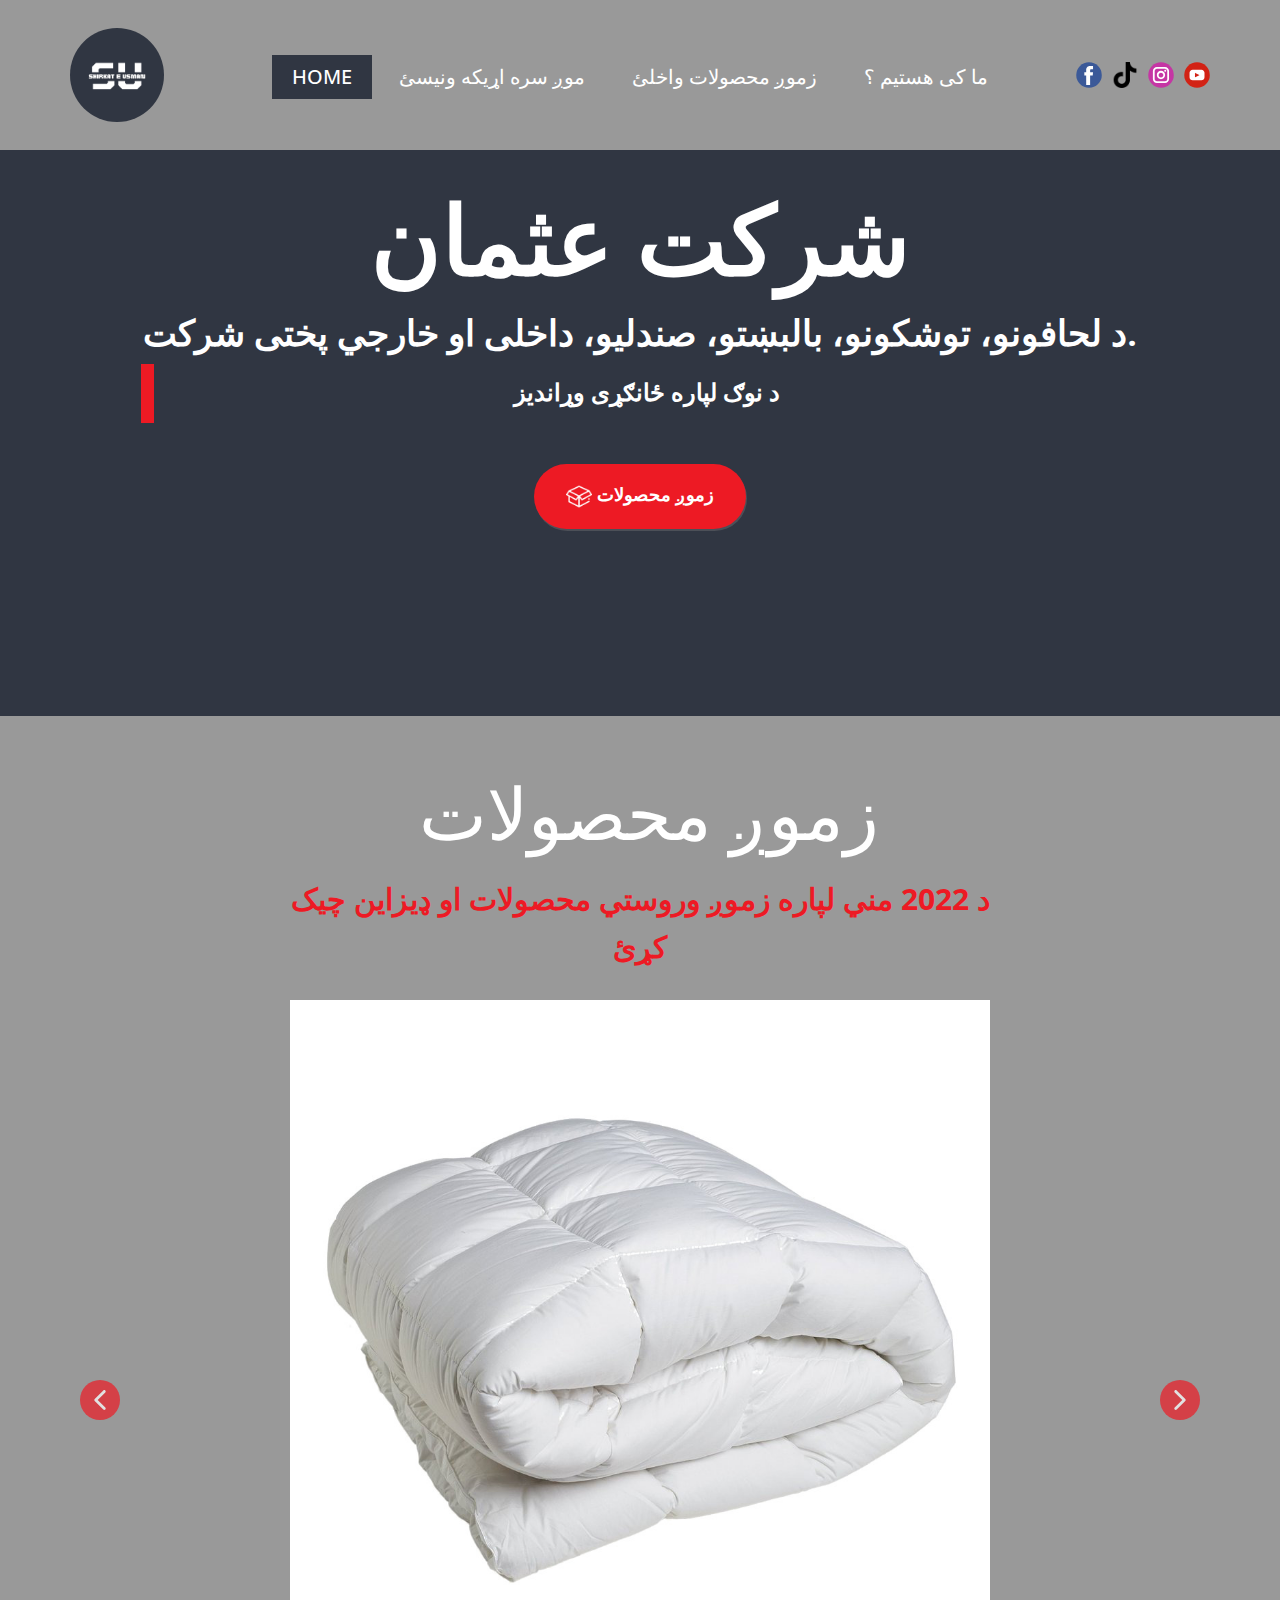
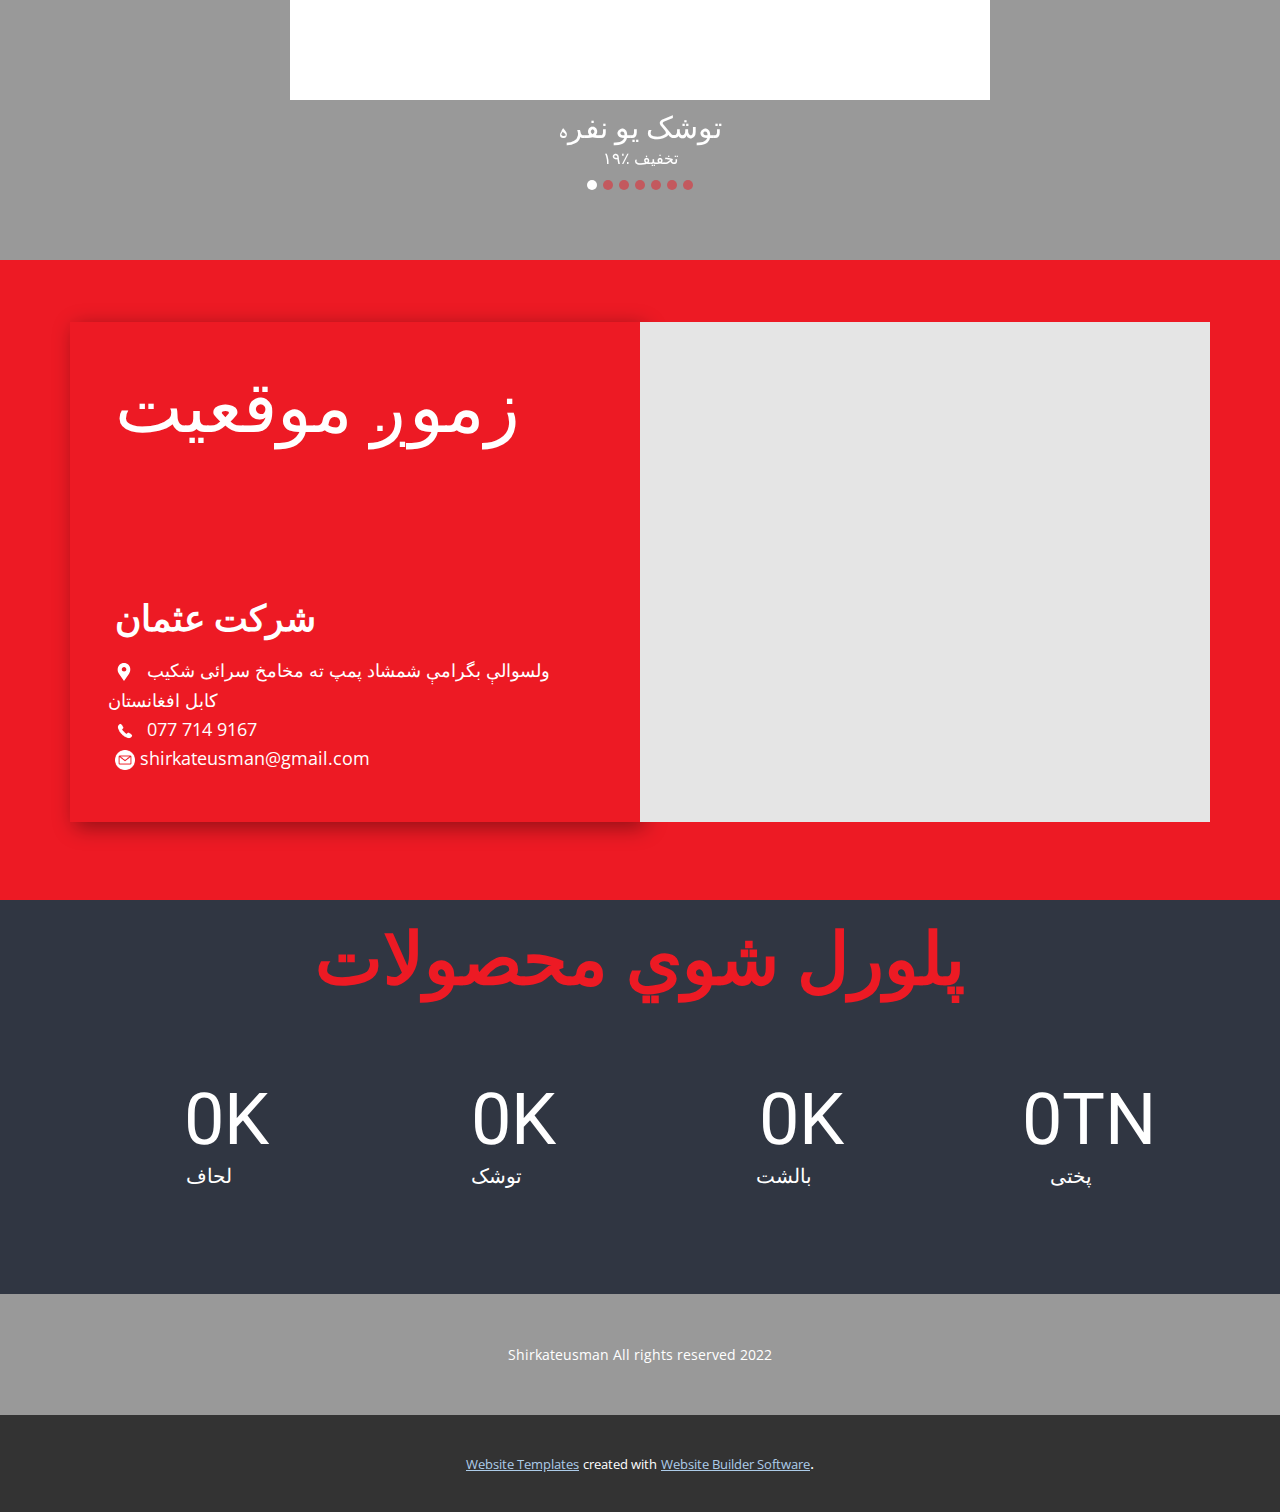
==== commit 391896f8: "added favicons into website" ====
--- a/index.html
+++ b/index.html
@@ -21,10 +21,11 @@
   <meta name="author" content="شرکت عثمان">
   <link id="u-theme-google-font" rel="stylesheet"
     href="https://fonts.googleapis.com/css?family=Roboto:100,100i,300,300i,400,400i,500,500i,700,700i,900,900i|Open+Sans:300,300i,400,400i,500,500i,600,600i,700,700i,800,800i">
-
-
-
-
+  <!-- Fav Icons -->
+  <link rel="apple-touch-icon" sizes="180x180" href="fav_icons/apple-touch-icon">
+  <link rel="icon" type="image/png" sizes="32x32" href="fav_icons/favicon-32x32.png">
+  <link rel="icon" type="image/png" sizes="16x16" href="fav_icons/favicon-16x16.png">
+  <link rel="manifest" href="fav_icons/site.webmanifest">
 
   <script type="application/ld+json">
     {
@@ -177,6 +178,7 @@
       </nav>
       <img class="u-align-left u-image u-image-circle u-preserve-proportions lazyload u-image-1" alt=""
         data-image-width="500" data-image-height="500" data-src="images/Logo_3.png">
+
     </div>
     <style class="u-sticky-style" data-style-id="dba9">
       .u-sticky-fixed.u-sticky-dba9,
@@ -427,7 +429,7 @@
       <p class="u-small-text u-text u-text-variant u-text-1">Shirkateusman All rights reserved 2022</p>
     </div>
   </footer>
-<!--   <section class="u-backlink u-clearfix u-grey-80">
+  <section class="u-backlink u-clearfix u-grey-80">
     <a class="u-link" href="https://nicepage.com/website-templates" target="_blank">
       <span>Website Templates</span>
     </a>
@@ -437,8 +439,7 @@
     <a class="u-link" href="" target="_blank">
       <span>Website Builder Software</span>
     </a>.
-  </section> -->
-  <span
+  </section><span
     style="height: 64px; width: 64px; margin-left: 0px; margin-right: auto; margin-top: 0px; background-image: none; right: 20px; bottom: 20px; padding: 24px;"
     class="u-back-to-top u-icon u-icon-circle u-opacity u-opacity-85 u-white" data-href="#">
     <svg class="u-svg-link" preserveAspectRatio="xMidYMin slice" viewBox="0 0 551.13 551.13">
@@ -452,4 +453,4 @@
 
 </body>
 
-</html>
+</html>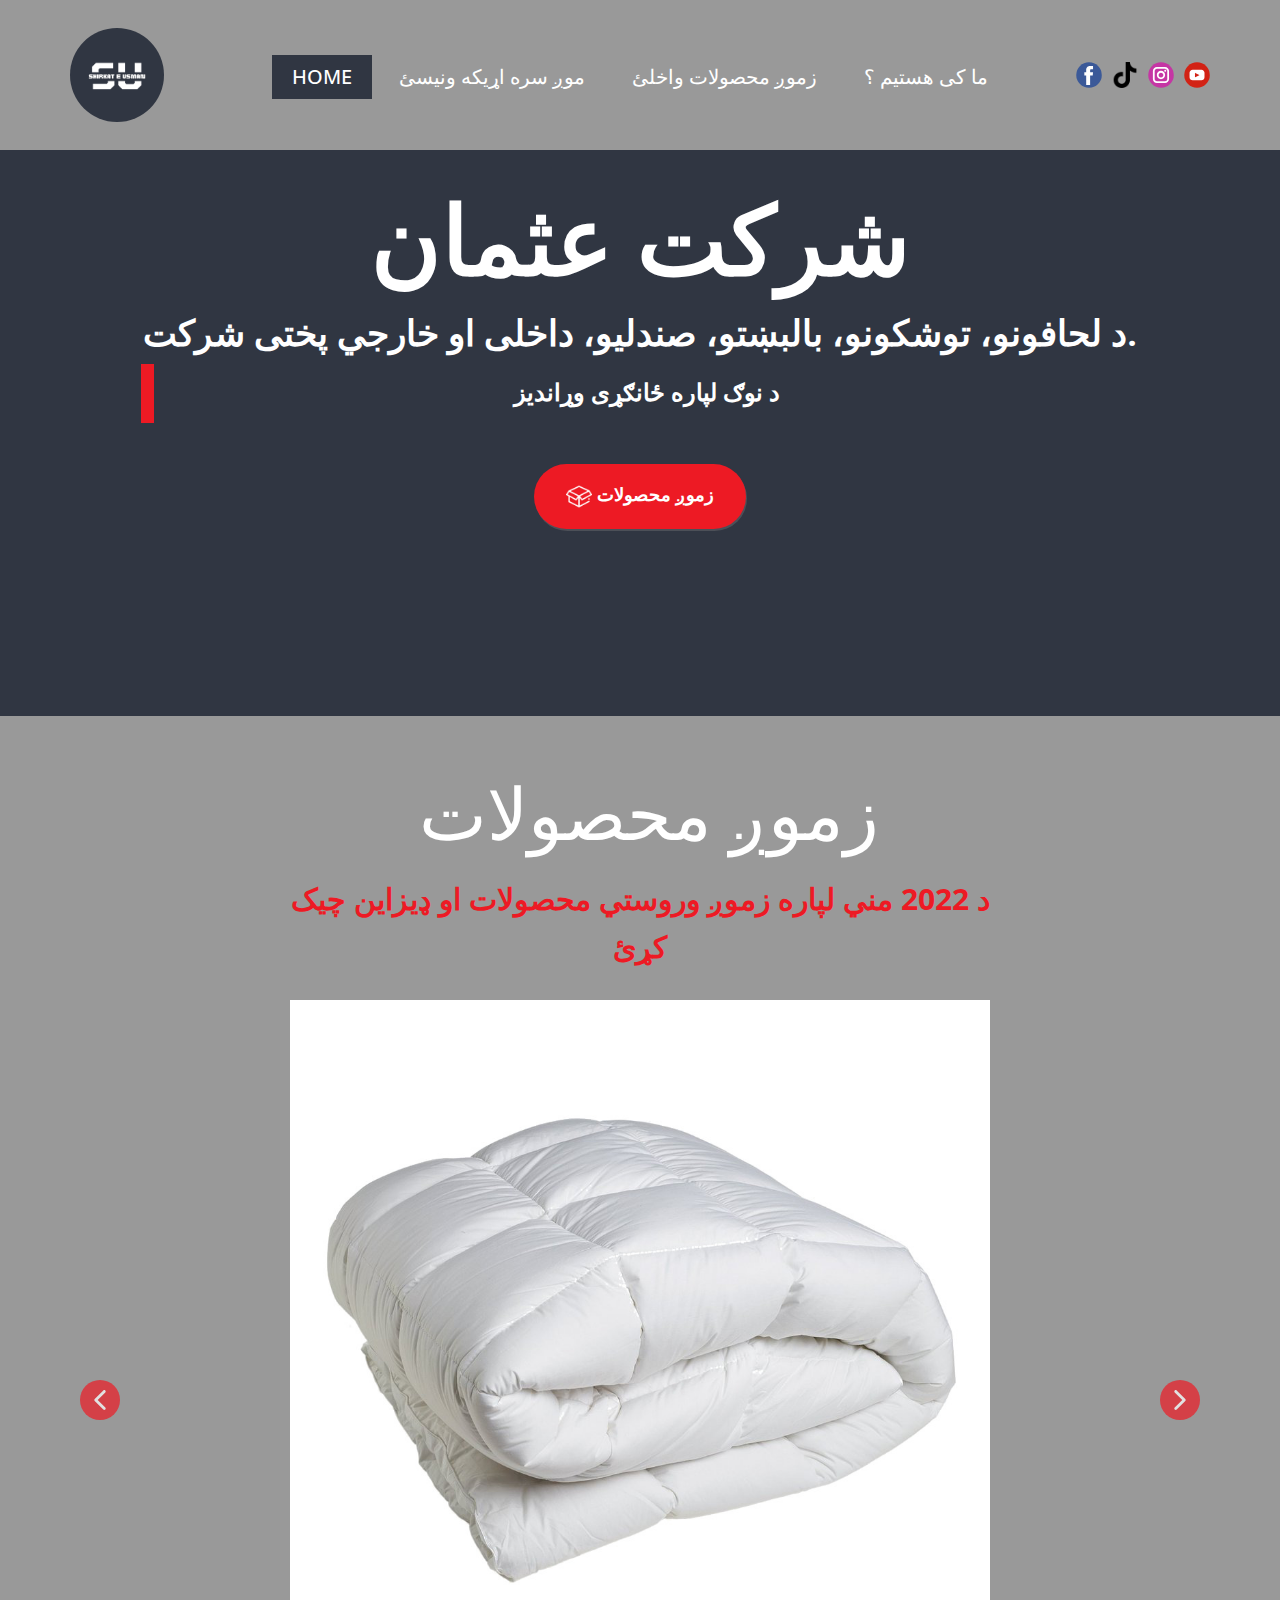
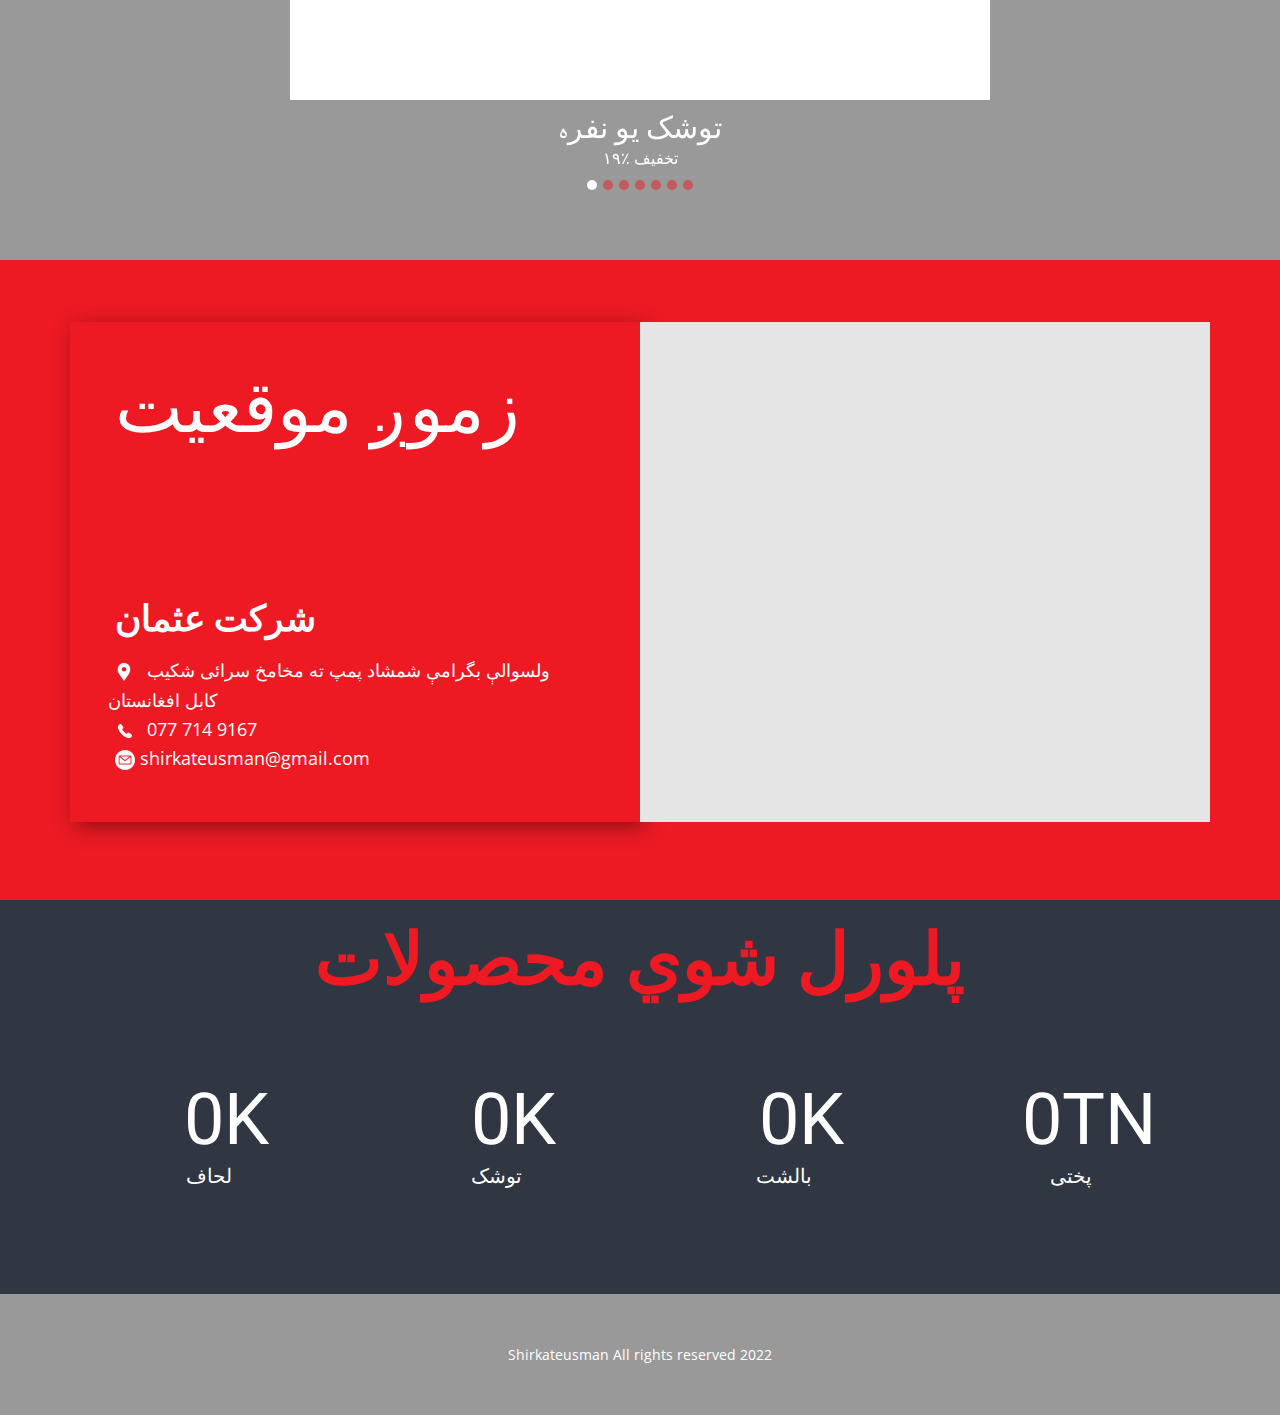
==== commit b42c8405: "Merge branch 'master' of https://github.com/Hanzala-khan/shirkatUsman_official_website" ====
--- a/index.html
+++ b/index.html
@@ -429,7 +429,7 @@
       <p class="u-small-text u-text u-text-variant u-text-1">Shirkateusman All rights reserved 2022</p>
     </div>
   </footer>
-  <section class="u-backlink u-clearfix u-grey-80">
+<!--   <section class="u-backlink u-clearfix u-grey-80">
     <a class="u-link" href="https://nicepage.com/website-templates" target="_blank">
       <span>Website Templates</span>
     </a>
@@ -439,7 +439,8 @@
     <a class="u-link" href="" target="_blank">
       <span>Website Builder Software</span>
     </a>.
-  </section><span
+  </section> -->
+  <span
     style="height: 64px; width: 64px; margin-left: 0px; margin-right: auto; margin-top: 0px; background-image: none; right: 20px; bottom: 20px; padding: 24px;"
     class="u-back-to-top u-icon u-icon-circle u-opacity u-opacity-85 u-white" data-href="#">
     <svg class="u-svg-link" preserveAspectRatio="xMidYMin slice" viewBox="0 0 551.13 551.13">
@@ -453,4 +454,4 @@
 
 </body>
 
-</html>+</html>
